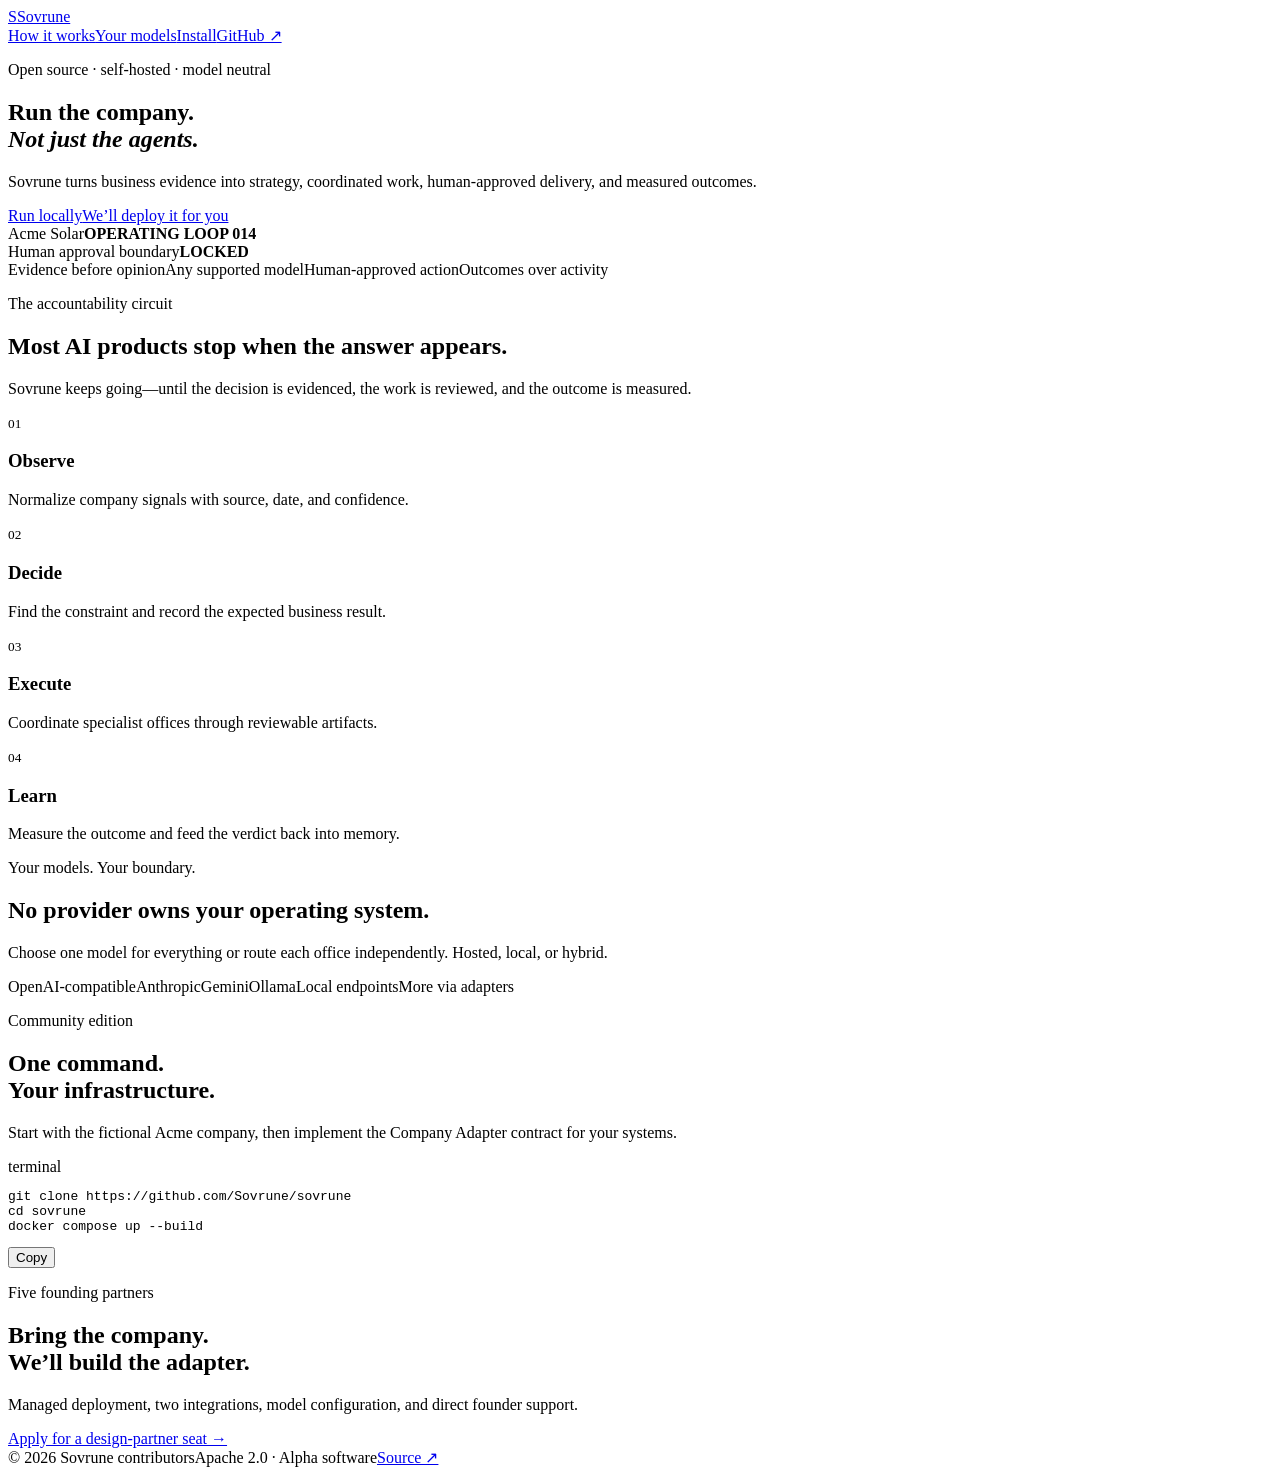
==== src/sovrune/static/index.html @ aae42d39 "Launch Sovrune community alpha Signed-off-by: Nishank Singh <nishanksingh@Nishanks-MacBook-Air.local" ====
<!doctype html>
<html lang="en">
<head>
  <meta charset="utf-8">
  <meta name="viewport" content="width=device-width,initial-scale=1">
  <meta name="description" content="Sovrune is the open-source operating system for AI-run companies.">
  <title>Sovrune — Run the company, not just the agents</title>
  <link rel="stylesheet" href="/style.css">
</head>
<body>
  <header class="mast">
    <a class="brand" href="#top" aria-label="Sovrune home"><span class="sigil">S</span><span>Sovrune</span></a>
    <nav><a href="#loop">How it works</a><a href="#models">Your models</a><a href="#install">Install</a><a class="git" href="https://github.com/Sovrune/sovrune">GitHub ↗</a></nav>
  </header>

  <main id="top">
    <section class="hero">
      <div class="hero-copy">
        <p class="eyebrow">Open source · self-hosted · model neutral</p>
        <h1>Run the company.<br><em>Not just the agents.</em></h1>
        <p class="lede">Sovrune turns business evidence into strategy, coordinated work, human-approved delivery, and measured outcomes.</p>
        <div class="actions"><a class="primary" href="#install">Run locally</a><a class="secondary" href="mailto:hello@sovrune.com?subject=Founding%20design%20partner">We’ll deploy it for you</a></div>
      </div>

      <div class="circuit" aria-label="Live company operating loop">
        <div class="circuit-head"><span><i></i> Acme Solar</span><b>OPERATING LOOP 014</b></div>
        <div id="loopNodes" class="nodes" aria-live="polite"></div>
        <div class="approval"><span>Human approval boundary</span><b>LOCKED</b></div>
      </div>
    </section>

    <section class="proofbar"><span>Evidence before opinion</span><span>Any supported model</span><span>Human-approved action</span><span>Outcomes over activity</span></section>

    <section id="loop" class="section thesis">
      <p class="eyebrow">The accountability circuit</p>
      <h2>Most AI products stop when the answer appears.</h2>
      <p>Sovrune keeps going—until the decision is evidenced, the work is reviewed, and the outcome is measured.</p>
      <div class="loopline">
        <article><small>01</small><h3>Observe</h3><p>Normalize company signals with source, date, and confidence.</p></article>
        <article><small>02</small><h3>Decide</h3><p>Find the constraint and record the expected business result.</p></article>
        <article><small>03</small><h3>Execute</h3><p>Coordinate specialist offices through reviewable artifacts.</p></article>
        <article><small>04</small><h3>Learn</h3><p>Measure the outcome and feed the verdict back into memory.</p></article>
      </div>
    </section>

    <section id="models" class="section models">
      <div><p class="eyebrow">Your models. Your boundary.</p><h2>No provider owns your operating system.</h2><p>Choose one model for everything or route each office independently. Hosted, local, or hybrid.</p></div>
      <div class="model-list"><span>OpenAI-compatible</span><span>Anthropic</span><span>Gemini</span><span>Ollama</span><span>Local endpoints</span><span>More via adapters</span></div>
    </section>

    <section id="install" class="section install">
      <div><p class="eyebrow">Community edition</p><h2>One command.<br>Your infrastructure.</h2><p>Start with the fictional Acme company, then implement the Company Adapter contract for your systems.</p></div>
      <div class="terminal"><div><i></i><i></i><i></i><span>terminal</span></div><pre><code>git clone https://github.com/Sovrune/sovrune
cd sovrune
docker compose up --build</code></pre><button id="copy">Copy</button></div>
    </section>

    <section class="partner"><p class="eyebrow">Five founding partners</p><h2>Bring the company.<br>We’ll build the adapter.</h2><p>Managed deployment, two integrations, model configuration, and direct founder support.</p><a href="mailto:hello@sovrune.com?subject=Founding%20design%20partner">Apply for a design-partner seat →</a></section>
  </main>
  <footer><span>© 2026 Sovrune contributors</span><span>Apache 2.0 · Alpha software</span><a href="https://github.com/Sovrune/sovrune">Source ↗</a></footer>
  <script src="/app.js"></script>
</body>
</html>
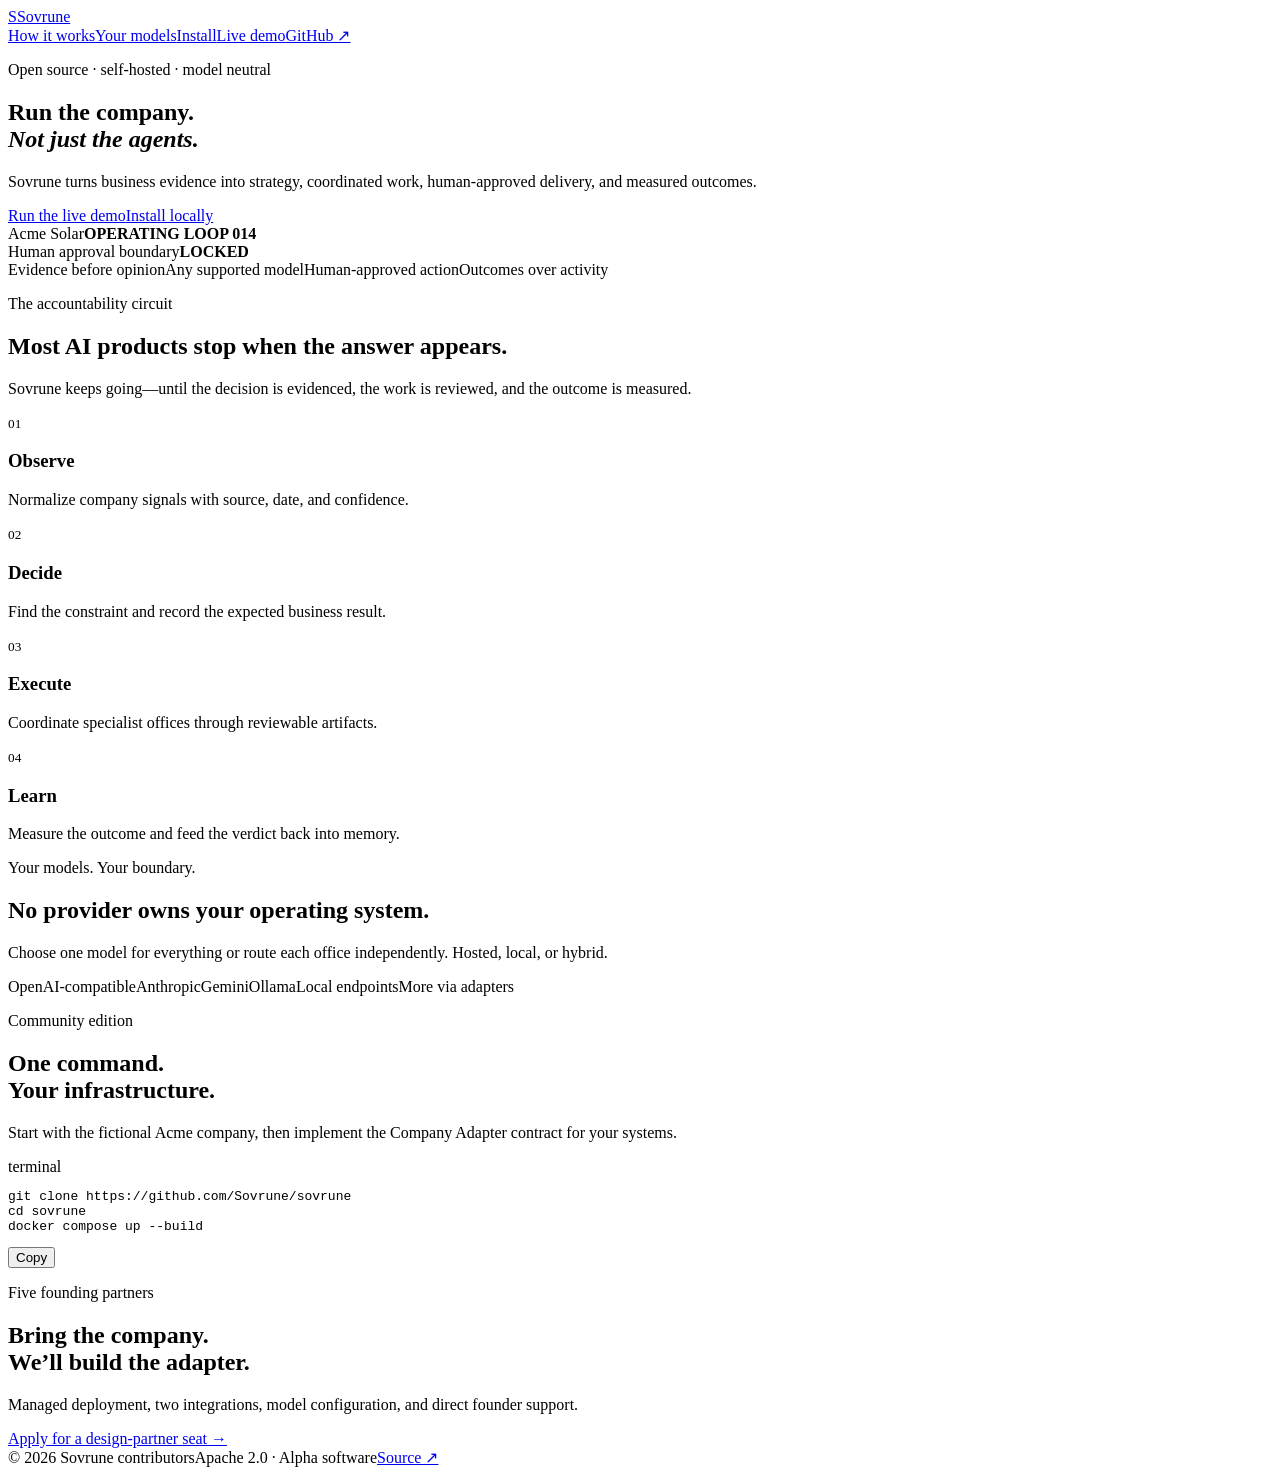
==== commit 51f5973a: "Add hosted onboarding demo" ====
--- a/src/sovrune/static/index.html
+++ b/src/sovrune/static/index.html
@@ -10,7 +10,7 @@
 <body>
   <header class="mast">
     <a class="brand" href="#top" aria-label="Sovrune home"><span class="sigil">S</span><span>Sovrune</span></a>
-    <nav><a href="#loop">How it works</a><a href="#models">Your models</a><a href="#install">Install</a><a class="git" href="https://github.com/Sovrune/sovrune">GitHub ↗</a></nav>
+    <nav><a href="#loop">How it works</a><a href="#models">Your models</a><a href="#install">Install</a><a href="/demo.html">Live demo</a><a class="git" href="https://github.com/Sovrune/sovrune">GitHub ↗</a></nav>
   </header>
 
   <main id="top">
@@ -19,7 +19,7 @@
         <p class="eyebrow">Open source · self-hosted · model neutral</p>
         <h1>Run the company.<br><em>Not just the agents.</em></h1>
         <p class="lede">Sovrune turns business evidence into strategy, coordinated work, human-approved delivery, and measured outcomes.</p>
-        <div class="actions"><a class="primary" href="#install">Run locally</a><a class="secondary" href="mailto:hello@sovrune.com?subject=Founding%20design%20partner">We’ll deploy it for you</a></div>
+        <div class="actions"><a class="primary" href="/demo.html">Run the live demo</a><a class="secondary" href="#install">Install locally</a></div>
       </div>
 
       <div class="circuit" aria-label="Live company operating loop">
